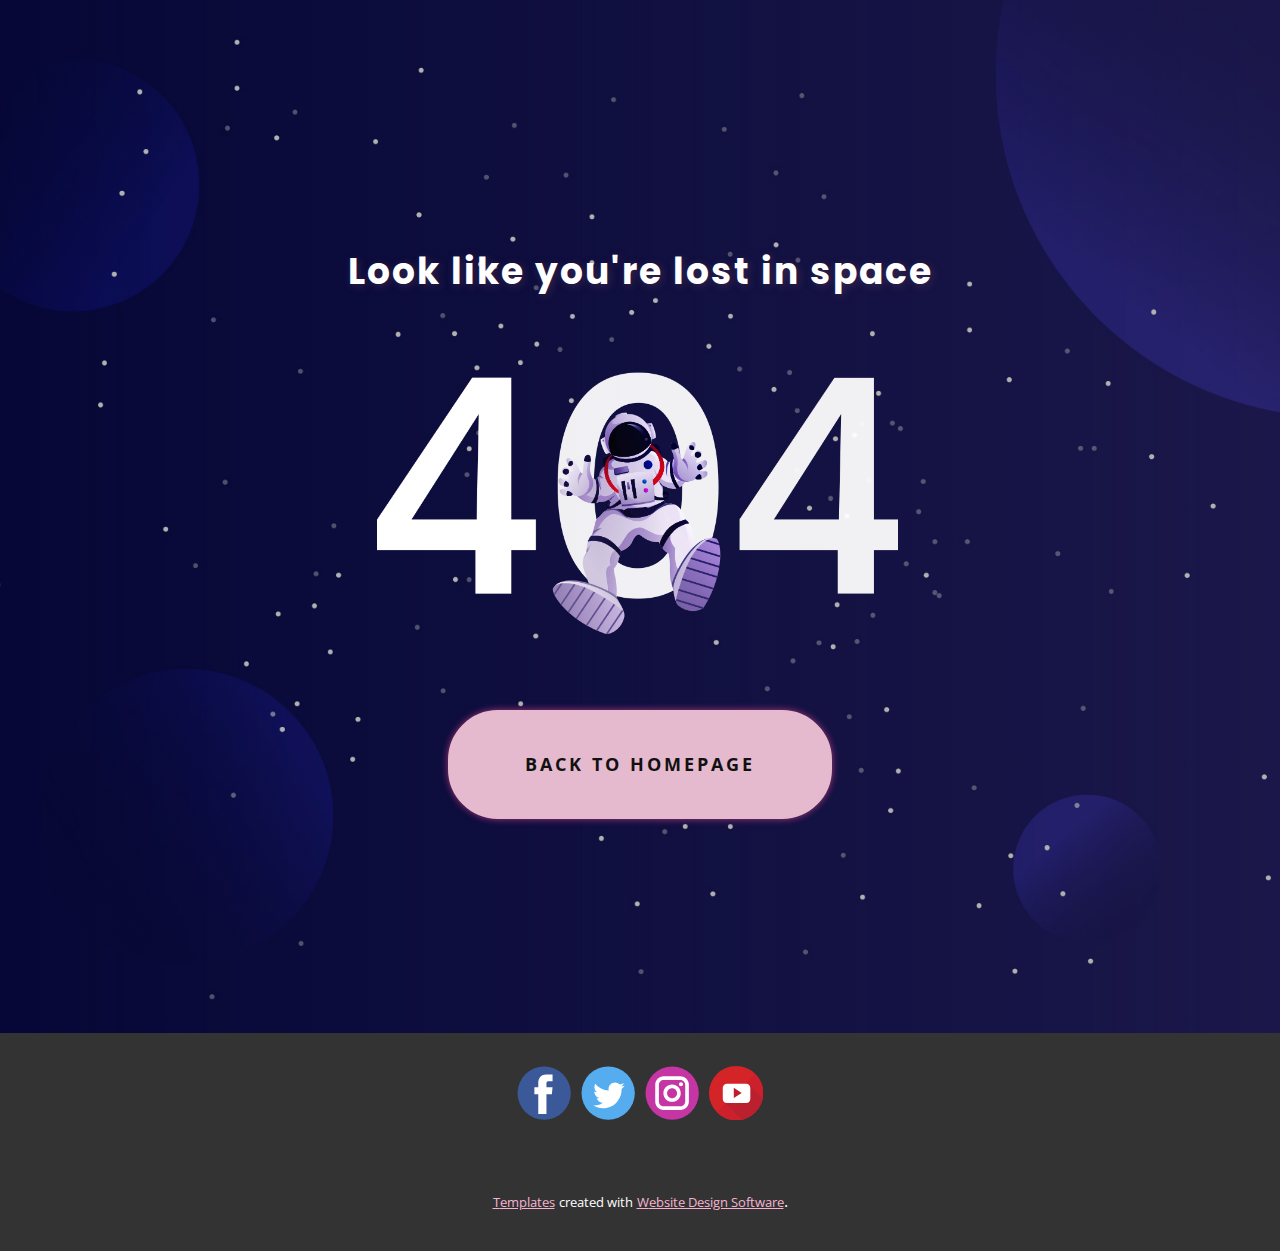
==== index.html @ 9975dbca "Add files via upload" ====
<!DOCTYPE html>
<html style="font-size: 16px;" lang="en-BE">
  <head>
    <meta name="viewport" content="width=device-width, initial-scale=1.0">
    <meta charset="utf-8">
    <meta name="keywords" content="Look like you're lost in space">
    <meta name="description" content="">
    <meta name="page_type" content="np-template-header-footer-from-plugin">
    <title>error</title>
    <link rel="stylesheet" href="nicepage.css" media="screen">
<link rel="stylesheet" href="error.css" media="screen">
    <script class="u-script" type="text/javascript" src="jquery-1.9.1.min.js" defer=""></script>
    <script class="u-script" type="text/javascript" src="nicepage.js" defer=""></script>
    <link rel="icon" href="images/favicon.png">
    <link id="u-theme-google-font" rel="stylesheet" href="https://fonts.googleapis.com/css?family=Roboto:100,100i,300,300i,400,400i,500,500i,700,700i,900,900i|Open+Sans:300,300i,400,400i,600,600i,700,700i,800,800i">
    <link id="u-page-google-font" rel="stylesheet" href="https://fonts.googleapis.com/css?family=Poppins:100,100i,200,200i,300,300i,400,400i,500,500i,600,600i,700,700i,800,800i,900,900i">
    
    
    <script type="application/ld+json">{
		"@context": "http://schema.org",
		"@type": "Organization",
		"name": "totomate",
		"url": "index.html",
		"sameAs": [
				"https://twitter.com/totomatee",
				"https://instagram.com/totomate.yt",
				"https://youtube.com/totomate"
		]
}</script>
    <meta property="og:title" content="error">
    <meta property="og:type" content="website">
    <meta name="theme-color" content="#e84a90">
    <link rel="canonical" href="index.html">
    <meta property="og:url" content="index.html">
    <meta name="twitter:site" content="@">
    <meta name="twitter:card" content="summary_large_image">
    <meta name="twitter:title" content="error">
    <meta name="twitter:description" content="totomate">
  </head>
  <body data-home-page="https://totomate.nicepage.io/error.html?version=a11a0a0d-7209-497e-ae88-64e0d78d73ce" data-home-page-title="error" class="u-body">
    <section class="u-align-center u-clearfix u-image u-shading lazyload u-section-1" id="carousel_f750" data-image-width="1980" data-image-height="1353" data-bg="url(&quot;images/dsdddd.jpg&quot;)">
      <div class="u-clearfix u-sheet u-valign-middle-xs u-sheet-1">
        <h2 class="u-text u-text-1">Look like you're lost in space</h2>
        <img alt="" class="u-image u-image-default lazyload u-image-1" data-image-width="956" data-image-height="668" data-src="images/4566.png">
        <a href="https://totomatee.github.io/newfunnybot/" class="u-active-white u-border-2 u-border-active-white u-border-hover-white u-border-palette-3-base u-btn u-btn-round u-button-style u-hover-white u-palette-3-base u-radius-50 u-text-active-palette-3-base u-text-hover-palette-3-base u-btn-1">Back to homepage</a>
      </div>
    </section>
    
    
    <footer class="u-clearfix u-footer u-grey-80" id="sec-5185"><div class="u-clearfix u-sheet u-valign-middle u-sheet-1">
        <div class="u-align-left u-social-icons u-spacing-10 u-social-icons-1">
          <a class="u-social-url" title="facebook" target="_blank" href=""><span class="u-icon u-icon-circle u-social-facebook u-social-icon u-icon-1"><svg class="u-svg-link" preserveAspectRatio="xMidYMin slice" viewBox="0 0 112 112" style=""><use xlink:href="#svg-ba10"></use></svg><svg class="u-svg-content" viewBox="0 0 112 112" x="0" y="0" id="svg-ba10"><circle fill="currentColor" cx="56.1" cy="56.1" r="55"></circle><path fill="#FFFFFF" d="M73.5,31.6h-9.1c-1.4,0-3.6,0.8-3.6,3.9v8.5h12.6L72,58.3H60.8v40.8H43.9V58.3h-8V43.9h8v-9.2
            c0-6.7,3.1-17,17-17h12.5v13.9H73.5z"></path></svg></span>
          </a>
          <a class="u-social-url" title="twitter" target="_blank" href="https://twitter.com/totomatee"><span class="u-icon u-icon-circle u-social-icon u-social-twitter u-icon-2"><svg class="u-svg-link" preserveAspectRatio="xMidYMin slice" viewBox="0 0 112 112" style=""><use xlink:href="#svg-6864"></use></svg><svg class="u-svg-content" viewBox="0 0 112 112" x="0" y="0" id="svg-6864"><circle fill="currentColor" class="st0" cx="56.1" cy="56.1" r="55"></circle><path fill="#FFFFFF" d="M83.8,47.3c0,0.6,0,1.2,0,1.7c0,17.7-13.5,38.2-38.2,38.2C38,87.2,31,85,25,81.2c1,0.1,2.1,0.2,3.2,0.2
            c6.3,0,12.1-2.1,16.7-5.7c-5.9-0.1-10.8-4-12.5-9.3c0.8,0.2,1.7,0.2,2.5,0.2c1.2,0,2.4-0.2,3.5-0.5c-6.1-1.2-10.8-6.7-10.8-13.1
            c0-0.1,0-0.1,0-0.2c1.8,1,3.9,1.6,6.1,1.7c-3.6-2.4-6-6.5-6-11.2c0-2.5,0.7-4.8,1.8-6.7c6.6,8.1,16.5,13.5,27.6,14
            c-0.2-1-0.3-2-0.3-3.1c0-7.4,6-13.4,13.4-13.4c3.9,0,7.3,1.6,9.8,4.2c3.1-0.6,5.9-1.7,8.5-3.3c-1,3.1-3.1,5.8-5.9,7.4
            c2.7-0.3,5.3-1,7.7-2.1C88.7,43,86.4,45.4,83.8,47.3z"></path></svg></span>
          </a>
          <a class="u-social-url" title="instagram" target="_blank" href="https://instagram.com/totomate.yt"><span class="u-icon u-icon-circle u-social-icon u-social-instagram u-icon-3"><svg class="u-svg-link" preserveAspectRatio="xMidYMin slice" viewBox="0 0 112 112" style=""><use xlink:href="#svg-365f"></use></svg><svg class="u-svg-content" viewBox="0 0 112 112" x="0" y="0" id="svg-365f"><circle fill="currentColor" cx="56.1" cy="56.1" r="55"></circle><path fill="#FFFFFF" d="M55.9,38.2c-9.9,0-17.9,8-17.9,17.9C38,66,46,74,55.9,74c9.9,0,17.9-8,17.9-17.9C73.8,46.2,65.8,38.2,55.9,38.2
            z M55.9,66.4c-5.7,0-10.3-4.6-10.3-10.3c-0.1-5.7,4.6-10.3,10.3-10.3c5.7,0,10.3,4.6,10.3,10.3C66.2,61.8,61.6,66.4,55.9,66.4z"></path><path fill="#FFFFFF" d="M74.3,33.5c-2.3,0-4.2,1.9-4.2,4.2s1.9,4.2,4.2,4.2s4.2-1.9,4.2-4.2S76.6,33.5,74.3,33.5z"></path><path fill="#FFFFFF" d="M73.1,21.3H38.6c-9.7,0-17.5,7.9-17.5,17.5v34.5c0,9.7,7.9,17.6,17.5,17.6h34.5c9.7,0,17.5-7.9,17.5-17.5V38.8
            C90.6,29.1,82.7,21.3,73.1,21.3z M83,73.3c0,5.5-4.5,9.9-9.9,9.9H38.6c-5.5,0-9.9-4.5-9.9-9.9V38.8c0-5.5,4.5-9.9,9.9-9.9h34.5
            c5.5,0,9.9,4.5,9.9,9.9V73.3z"></path></svg></span>
          </a>
          <a class="u-social-url" title="youtube" target="_blank" href="https://youtube.com/totomate"><span class="u-icon u-icon-circle u-social-icon u-social-linkedin u-icon-4"><svg class="u-svg-link" preserveAspectRatio="xMidYMin slice" viewBox="0 0 473.931 473.931" style=""><use xlink:href="#svg-0fde"></use></svg><svg class="u-svg-content" viewBox="0 0 473.931 473.931" x="0px" y="0px" id="svg-0fde" style="enable-background:new 0 0 473.931 473.931;"><circle style="fill:#D42428;" cx="236.966" cy="236.966" r="236.966"></circle><path style="fill:#CC202D;" d="M404.518,69.38c92.541,92.549,92.549,242.593,0,335.142c-92.541,92.541-242.593,92.545-335.142,0  L404.518,69.38z"></path><path style="fill:#BA202E;" d="M469.168,284.426L351.886,167.148l-138.322,15.749l-83.669,129.532l156.342,156.338  C378.157,449.322,450.422,376.612,469.168,284.426z"></path><path style="fill:#FFFFFF;" d="M360.971,191.238c0-19.865-16.093-35.966-35.947-35.966H156.372c-19.85,0-35.94,16.105-35.94,35.966  v96.444c0,19.865,16.093,35.966,35.94,35.966h168.649c19.858,0,35.947-16.105,35.947-35.966v-96.444H360.971z M216.64,280.146  v-90.584l68.695,45.294L216.64,280.146z"></path></svg></span>
          </a>
        </div>
      </div></footer>
    <section class="u-backlink u-clearfix u-grey-80">
      <a class="u-link" href="https://nicepage.com/templates" target="_blank">
        <span>Templates</span>
      </a>
      <p class="u-text">
        <span>created with</span>
      </p>
      <a class="u-link" href="https://nicepage.com/" target="_blank">
        <span>Website Design Software</span>
      </a>. 
    </section>
  </body>
</html>
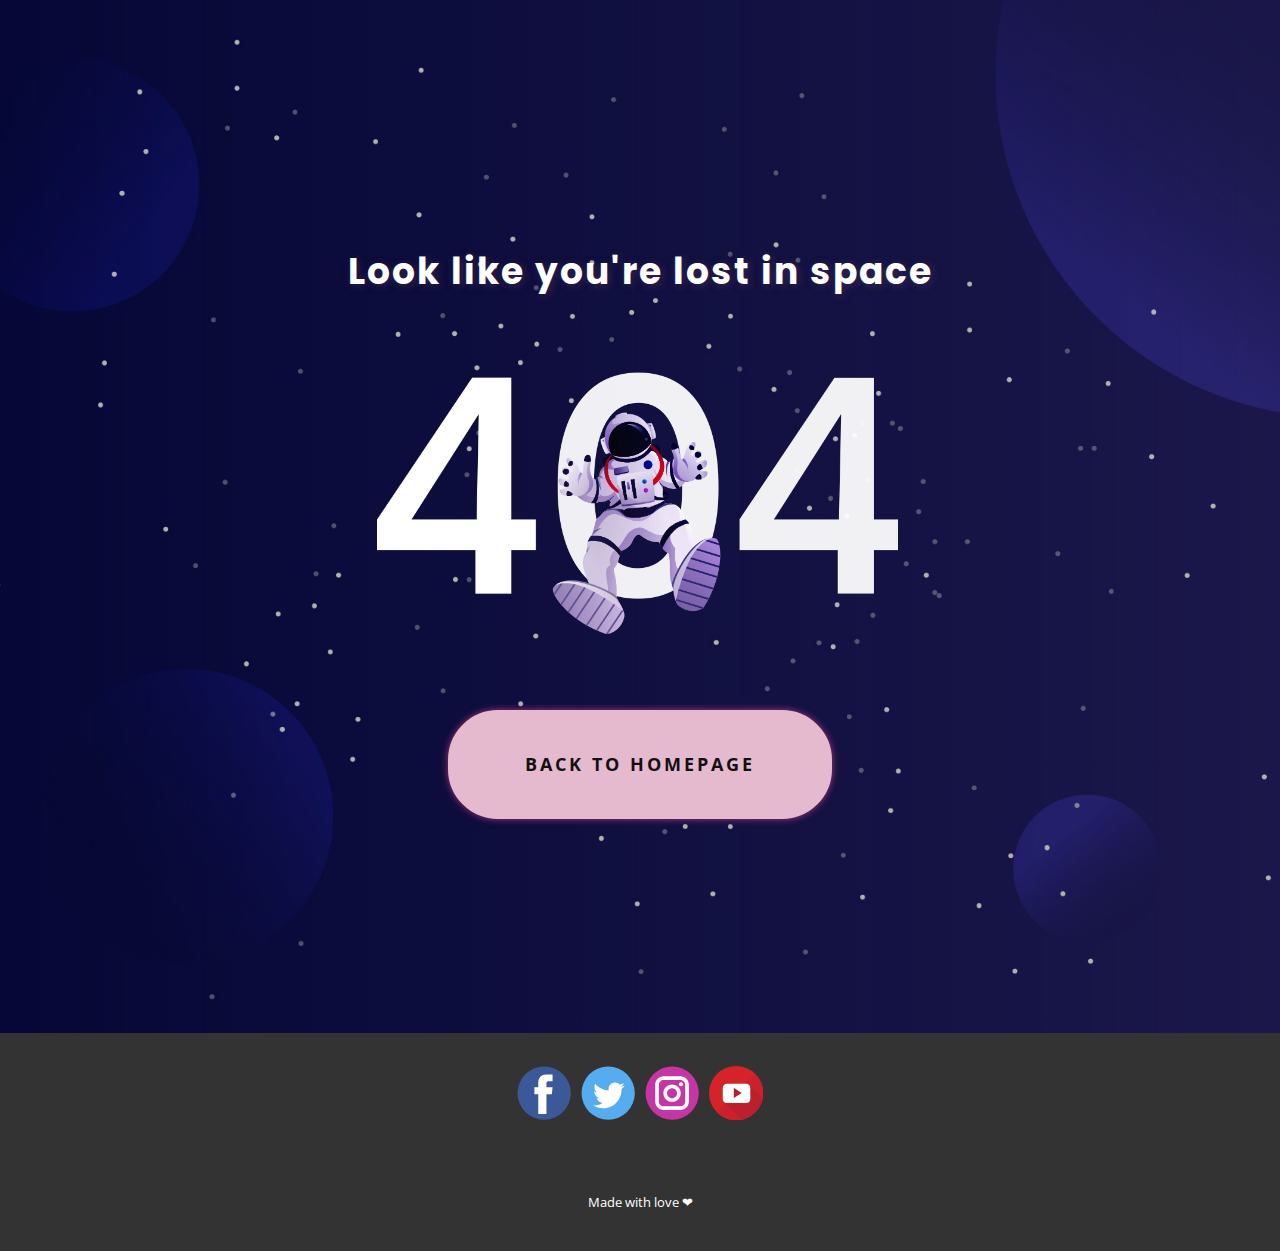
==== commit 56908f28: "Update index.html" ====
--- a/index.html
+++ b/index.html
@@ -42,7 +42,7 @@
       <div class="u-clearfix u-sheet u-valign-middle-xs u-sheet-1">
         <h2 class="u-text u-text-1">Look like you're lost in space</h2>
         <img alt="" class="u-image u-image-default lazyload u-image-1" data-image-width="956" data-image-height="668" data-src="images/4566.png">
-        <a href="https://totomatee.github.io/newfunnybot/" class="u-active-white u-border-2 u-border-active-white u-border-hover-white u-border-palette-3-base u-btn u-btn-round u-button-style u-hover-white u-palette-3-base u-radius-50 u-text-active-palette-3-base u-text-hover-palette-3-base u-btn-1">Back to homepage</a>
+        <a href="https://totomatee.github.io/funnybot/" class="u-active-white u-border-2 u-border-active-white u-border-hover-white u-border-palette-3-base u-btn u-btn-round u-button-style u-hover-white u-palette-3-base u-radius-50 u-text-active-palette-3-base u-text-hover-palette-3-base u-btn-1">Back to homepage</a>
       </div>
     </section>
     
@@ -68,15 +68,11 @@
         </div>
       </div></footer>
     <section class="u-backlink u-clearfix u-grey-80">
-      <a class="u-link" href="https://nicepage.com/templates" target="_blank">
-        <span>Templates</span>
-      </a>
+    
       <p class="u-text">
-        <span>created with</span>
+        <span>Made with love ❤</span>
       </p>
-      <a class="u-link" href="https://nicepage.com/" target="_blank">
-        <span>Website Design Software</span>
-      </a>. 
+     
     </section>
   </body>
-</html>+</html>
